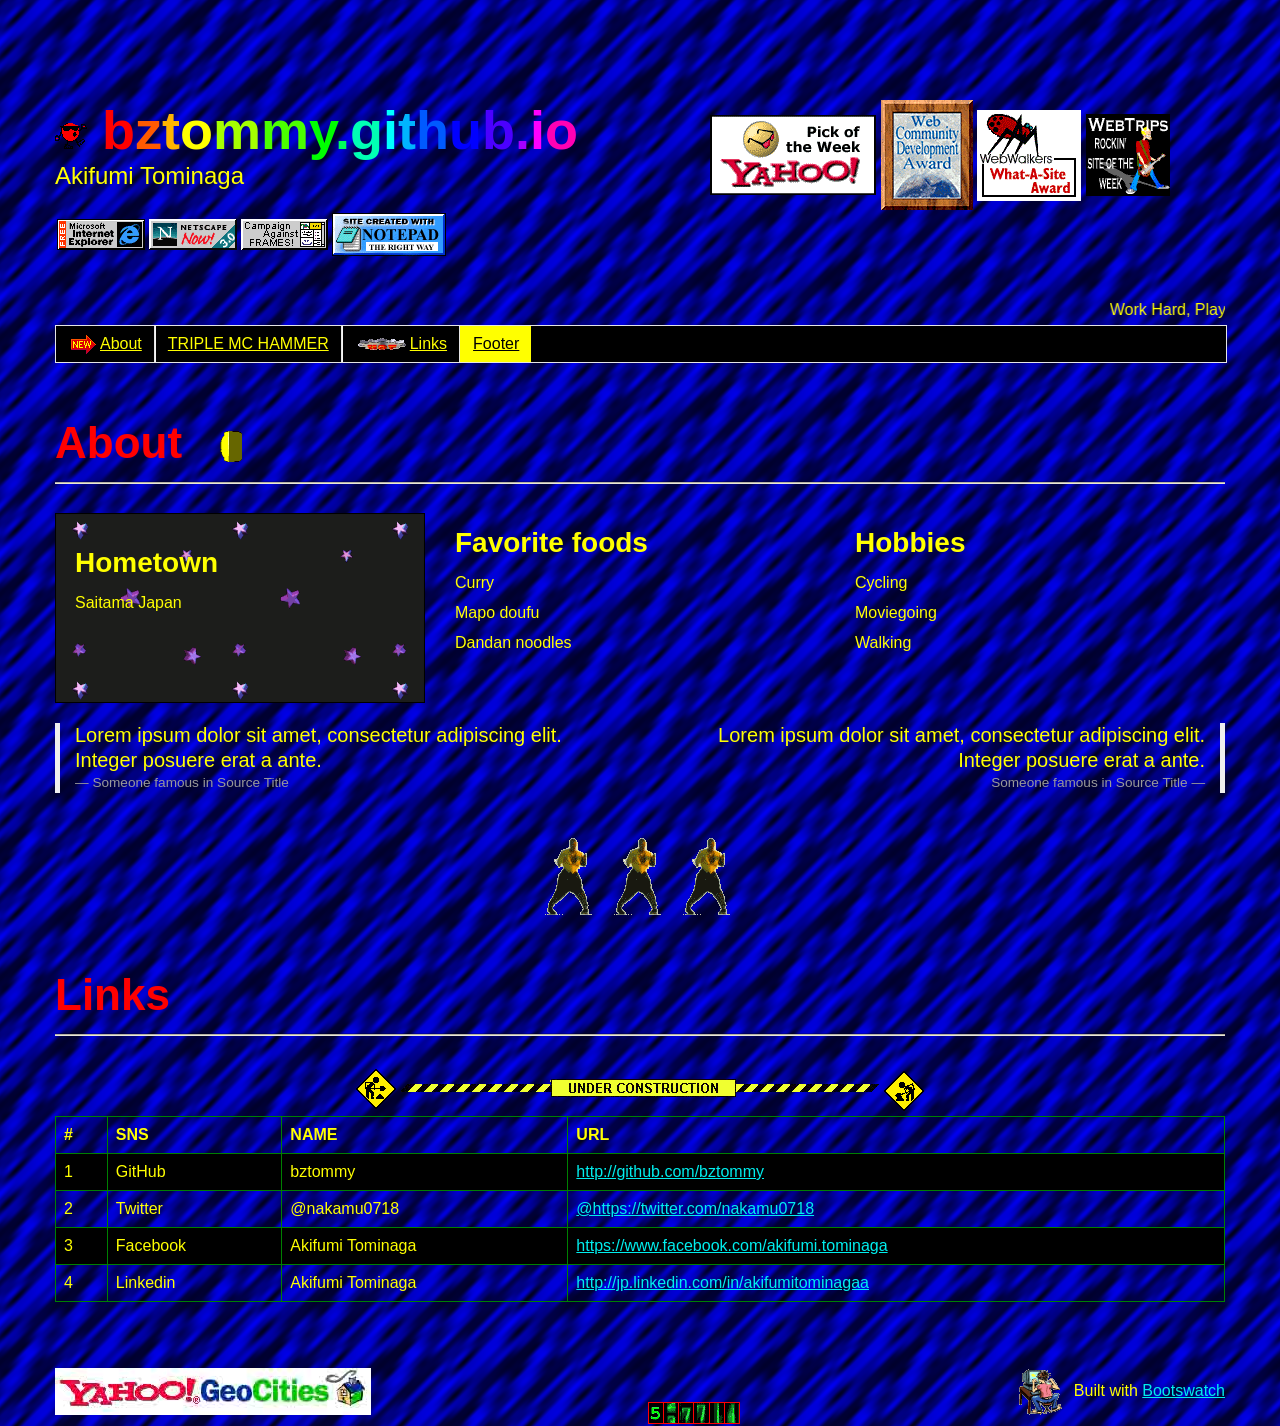
==== _achieve/index.html @ f51b1b05 "update new ver" ====
<!DOCTYPE html>
<html lang="en">
  <head>
    <meta charset="utf-8">
    <title>bztommy.github.io</title>
    <meta name="viewport" content="width=device-width, initial-scale=1.0">
    <meta name="description" content="A timeless theme for Twitter Bootstrap.">
    <meta name="author" content="Divshot, Inc.">

    <!--[if lt IE 9]>
      <script src="http://html5shim.googlecode.com/svn/trunk/html5.js"></script>
    <![endif]-->

    <link href="swatch/bootstrap.min.css" rel="stylesheet">
    <link href="bootstrap/docs/assets/css/bootstrap-responsive.css" rel="stylesheet">
    <link href="bootstrap/docs/assets/js/google-code-prettify/prettify.css" rel="stylesheet">
    <link href="test/bootswatch.css" rel="stylesheet">

    <script type="text/javascript">

      var _gaq = _gaq || [];
      _gaq.push(['_setAccount', 'UA-30884255-3']);
      _gaq.push(['_trackPageview']);

      (function() {
        var ga = document.createElement('script'); ga.type = 'text/javascript'; ga.async = true;
        ga.src = ('https:' == document.location.protocol ? 'https://ssl' : 'http://www') + '.google-analytics.com/ga.js';
        var s = document.getElementsByTagName('script')[0]; s.parentNode.insertBefore(ga, s);
      })();

    </script>
  </head>

  <body id="top" class="preview" data-spy="scroll" data-target=".subnav" data-offset="80">

  <!-- Navbar
  ================================================== -->

    <div class="container">

<!-- Masthead
================================================== -->
<header class="jumbotron subhead" id="overview">
  <div class="row">
    <div class="span6">
      <h1><img src="img/test/7upspot.gif">&nbsp;<FONT COLOR="#FF0000">b</FONT><FONT COLOR="#FF5A00">z</FONT><FONT COLOR="#FFB400">t</FONT><FONT COLOR="#FFff00">o</FONT><FONT COLOR="#A5ff00">m</FONT><FONT COLOR="#4Bff00">m</FONT><FONT COLOR="#00ff00">y</FONT><blink><FONT COLOR="#00ff5A">.</FONT><FONT COLOR="#00ffB4">g</FONT><FONT COLOR="#00ffff">i</FONT><FONT COLOR="#00B4ff">t</FONT><FONT COLOR="#005Aff">h</FONT><FONT COLOR="#0000ff">u</FONT><FONT COLOR="#4B00ff">b</FONT><FONT COLOR="#A500ff">.</FONT><FONT COLOR="#FF00ff">i</FONT><FONT COLOR="#FF00B4">o</FONT></blink></h1>
      <p class="lead">Akifumi Tominaga</p>
      <table cellpadding="2" cellspacing="2">
        <tr>
          <td>
            <img src="img/test/ie_logo.gif">
          </td>
          <td>
            <img src="img/test/ns_logo.gif">
          </td>
          <td>
            <img src="img/test/noframes.gif">
          </td>
          <td>
            <img src="img/test/notepad.gif">
          </td>
        </tr>
      </table>
    </div>
    <div class="span6">
      <center>
        <img src="img/test/yahooweek.gif">
        <img src="img/test/community.gif">
        <img src="img/test/wabwalk.gif">
        <img src="img/test/webtrips.gif">
      </center>
    </div>
  </div>
  <marquee>Work Hard, Play SUPER Hard. Create history with the best company!</marquee>
  <div class="subnav">
    <ul class="nav nav-pills">
      <li><a href="#about"><img class="pull-left" style="margin-top: -3px" src="img/test/new.gif">About</a></li>
      <li><a href="#triplemchammer">TRIPLE MC HAMMER</a></li>
      <li><a href="#links"><img class="pull-left" style="margin-top: -5px" src="img/test/hot.gif">Links</a></li>
      <li><a href="#footer">Footer</a></li>
    </ul>
  </div>
</header>

<!-- About
================================================== -->
<section id="about" style="padding-top: 0">
  <div class="page-header">
    <h1>About <img src="img/test/new2.gif"></h1>
  </div>

  <!-- Headings & Paragraph Copy -->
  <div class="row">

    <div class="span4">
      <div class="well">
        <h3>Hometown</h3>
        <p>Saitama Japan</p>
        <br><br><br>
      </div>
    </div>

    <div class="span4">
      <h3>Favorite foods</h3>
      <p>Curry</p>
      <p>Mapo doufu</p>
      <p>Dandan noodles</p>
    </div>

    <div class="span4">
      <h3>Hobbies</h3>
      <p>Cycling</p>
      <p>Moviegoing</p>
      <p>Walking</p>
    </div>
  </div>

    <div class="row">
      <div class="span6">
        <blockquote>
          <p>Lorem ipsum dolor sit amet, consectetur adipiscing elit. Integer posuere erat a ante.</p>
          <small>Someone famous in <cite title="Source Title">Source Title</cite></small>
        </blockquote>
      </div>
      <div class="span6">
        <blockquote class="pull-right">
          <p>Lorem ipsum dolor sit amet, consectetur adipiscing elit. Integer posuere erat a ante.</p>
          <small>Someone famous in <cite title="Source Title">Source Title</cite></small>
        </blockquote>
      </div>
    </div>

</section>

<br>
<center id="triplemchammer">
  <!-- TRIPLE MC HAMMER -->
    <img src="img/test/mchammer.gif">&nbsp;&nbsp;
    <img src="img/test/mchammer.gif">&nbsp;&nbsp;
    <img src="img/test/mchammer.gif">
</center>

<!-- Tables
================================================== -->
<section id="links" style="padding-top: 0">
  <div class="page-header">
    <h1>Links</h1>
  </div>

  <center><img src="img/test/construction.gif"></center>

  <table class="table table-bordered table-striped table-hover">
    <thead>
      <tr>
        <th>#</th>
        <th>SNS</th>
        <th>NAME</th>
        <th>URL</th>
      </tr>
    </thead>
    <tbody>
      <tr>
        <td>1</td>
        <td>GitHub</td>
        <td>bztommy</td>
        <td><a href="http://github.com/bztommy">http://github.com/bztommy</a></td>
      </tr>
      <tr>
        <td>2</td>
        <td>Twitter</td>
        <td>@nakamu0718</td>
        <td><a href="https://twitter.com/nakamu0718">@https://twitter.com/nakamu0718</a></td>
      </tr>
      <tr>
        <td>3</td>
        <td>Facebook</td>
        <td>Akifumi Tominaga</td>
        <td><a href="https://www.facebook.com/akifumi.tominaga">https://www.facebook.com/akifumi.tominaga</a></td>
      </tr>
      <tr>
        <td>4</td>
        <td>Linkedin</td>
        <td>Akifumi Tominaga</td>
        <td><a href="http://jp.linkedin.com/in/akifumitominaga">http://jp.linkedin.com/in/akifumitominagaa</a></td>
      </tr>
    </tbody>
  </table>
</section>

<br><br><br>

    <!-- Footer
      ================================================== -->
      <footer class="footer" id="footer">
        <p class="pull-left" style="margin-top: -14px"><img src="img/test/geocities.jpg"></p>
        <p class="pull-right" style="margin-top: -14px"><img src="img/test/hacker.gif">&nbsp; Built with <a href="http://bootswatch.com">Bootswatch</a></p>
      </footer>
 <center><img src="img/test/counter2.gif"></center>
    </div><!-- /container -->

    <!-- Le javascript
    ================================================== -->
    <!-- Placed at the end of the document so the pages load faster -->
    <script src="bootstrap/docs/assets/js/jquery.js"></script>
    <script src="bootstrap/docs/assets/js/google-code-prettify/prettify.js"></script>
    <script src="bootstrap/docs/assets/js/bootstrap-transition.js"></script>
    <script src="bootstrap/docs/assets/js/bootstrap-alert.js"></script>
    <script src="bootstrap/docs/assets/js/bootstrap-modal.js"></script>
    <script src="bootstrap/docs/assets/js/bootstrap-dropdown.js"></script>
    <script src="bootstrap/docs/assets/js/bootstrap-scrollspy.js"></script>
    <script src="bootstrap/docs/assets/js/bootstrap-tab.js"></script>
    <script src="bootstrap/docs/assets/js/bootstrap-tooltip.js"></script>
    <script src="bootstrap/docs/assets/js/bootstrap-popover.js"></script>
    <script src="bootstrap/docs/assets/js/bootstrap-button.js"></script>
    <script src="bootstrap/docs/assets/js/bootstrap-collapse.js"></script>
    <script src="bootstrap/docs/assets/js/bootstrap-carousel.js"></script>
    <script src="bootstrap/docs/assets/js/bootstrap-typeahead.js"></script>
    <script src="bootstrap/docs/assets/js/bootstrap-affix.js"></script>
    <script src="bootswatch.js"></script>

  </body>
</html>
---- _achieve/bootstrap/docs/assets/js/google-code-prettify/prettify.css ----
.com { color: #93a1a1; }
.lit { color: #195f91; }
.pun, .opn, .clo { color: #93a1a1; }
.fun { color: #dc322f; }
.str, .atv { color: #D14; }
.kwd, .prettyprint .tag { color: #1e347b; }
.typ, .atn, .dec, .var { color: teal; }
.pln { color: #48484c; }

.prettyprint {
  padding: 8px;
  background-color: #f7f7f9;
  border: 1px solid #e1e1e8;
}
.prettyprint.linenums {
  -webkit-box-shadow: inset 40px 0 0 #fbfbfc, inset 41px 0 0 #ececf0;
     -moz-box-shadow: inset 40px 0 0 #fbfbfc, inset 41px 0 0 #ececf0;
          box-shadow: inset 40px 0 0 #fbfbfc, inset 41px 0 0 #ececf0;
}

/* Specify class=linenums on a pre to get line numbering */
ol.linenums {
  margin: 0 0 0 33px; /* IE indents via margin-left */
}
ol.linenums li {
  padding-left: 12px;
  color: #bebec5;
  line-height: 20px;
  text-shadow: 0 1px 0 #fff;
}
---- _achieve/test/bootswatch.css ----
section {
	margin-top: 60px;
	padding-top: 100px;
}

/* index */

.tooltip-inner {
	max-width: 500px;
}

.hero-unit h1,
.hero-unit p {
	margin-bottom: 15px;
}

#footer {
	margin-bottom: 20px;
}

#footer .links a {
	margin-right: 10px;
}

@media (max-width: 767px) {

	section {
		padding-top: 20px;
	}
}

@media (min-width: 768px) and (max-width: 979px) {

	section {
		padding-top: 20px;
	}
}

/* preview */

.subhead {
	padding-bottom: 0;
	margin-bottom: 9px;
}

.subhead h1 {
	font-size: 54px;
}

.subhead > div:first-child {
	min-height: 200px;
}

@media (min-width: 980px) {

	.preview {
		padding-top: 100px;
	}
}

/* subnav */
 
.subnav {
	margin-bottom: 60px;
	width: 100%;
	height: 36px;
	background-color: black; /* Old browsers */
	color: white;
	border: 1px solid #e5e5e5;
}
 
.subnav .nav {
	margin-bottom: 0;
}
 
.subnav .nav > li > a {
	margin: 0;
	padding-top:    11px;
	padding-bottom: 11px;
	border-left: 1px solid #f5f5f5;
	border-right: 1px solid #e5e5e5;
	-webkit-border-radius: 0;
	-moz-border-radius: 0;
	border-radius: 0;
	color: yellow;
}
 
.subnav .nav > li.active > a,
.subnav .nav > li > a:hover {
	padding-left: 13px;
	background: yellow;
	color: black;
	border-right-color: #ddd;
	border-left: 0;
}
 
.subnav .nav > .active > a .caret,
.subnav .nav > .active > a:hover .caret {
	border-top-color: #777;
}
 
.subnav .nav > li:first-child > a,
.subnav .nav > li:first-child > a:hover {
	border-left: 0;
	padding-left: 12px;
	-webkit-border-radius: 4px 0 0 4px;
	-moz-border-radius: 4px 0 0 4px;
	border-radius: 4px 0 0 4px;
}
 
.subnav .nav > li:last-child > a {
	border-right: 0;
}
 
.subnav .dropdown-menu {
	-webkit-border-radius: 0 0 4px 4px;
	-moz-border-radius: 0 0 4px 4px;
	border-radius: 0 0 4px 4px;
}
 
@media (max-width: 767px) {
 
	.subnav {
		position: static;
		top: auto;
		z-index: auto;
		width: auto;
		height: auto;
		background: #fff; /* whole background property since we use a background-image for gradient */
		-webkit-box-shadow: none;
		-moz-box-shadow: none;
		box-shadow: none;
	}
 
	.subnav .nav > li {
		float: none;
	}
 
	.subnav .nav > li > a {
		border: 0;
	}
 
	.subnav .nav > li + li > a {
		border-top: 1px solid #e5e5e5;
	}
 
	.subnav .nav > li:first-child > a,
	.subnav .nav > li:first-child > a:hover {
		-webkit-border-radius: 4px 4px 0 0;
		-moz-border-radius: 4px 4px 0 0;
		border-radius: 4px 4px 0 0;
	}
}
 
@media (min-width: 980px) {
  
	.subnav-fixed {
		position: fixed;
		top: 40px;
		left: 0;
		right: 0;
		z-index: 1020; /* 10 less than .navbar-fixed to prevent any overlap */
		border-color: #d5d5d5;
		border-width: 0 0 1px; /* drop the border on the fixed edges */
		-webkit-border-radius: 0;
		-moz-border-radius: 0;
		border-radius: 0;
		-webkit-box-shadow: inset 0 1px 0 #fff, 0 1px 5px rgba(0,0,0,.1);
		-moz-box-shadow: inset 0 1px 0 #fff, 0 1px 5px rgba(0,0,0,.1);
		box-shadow: inset 0 1px 0 #fff, 0 1px 5px rgba(0,0,0,.1);
		filter: progid:DXImageTransform.Microsoft.gradient(enabled=false); /* IE6-9 */
	}
  
	.subnav-fixed .nav {
		width: 938px;
		margin: 0 auto;
		padding: 0 1px;
	}
  
	.subnav .nav > li:first-child > a,
	.subnav .nav > li:first-child > a:hover {
		-webkit-border-radius: 0;
		-moz-border-radius: 0;
		border-radius: 0;
	}
}
 
@media (min-width: 1210px) {
 
	.subnav-fixed .nav {
		width: 1168px; /* 2px less to account for left/right borders being removed when in fixed mode */
	}
}
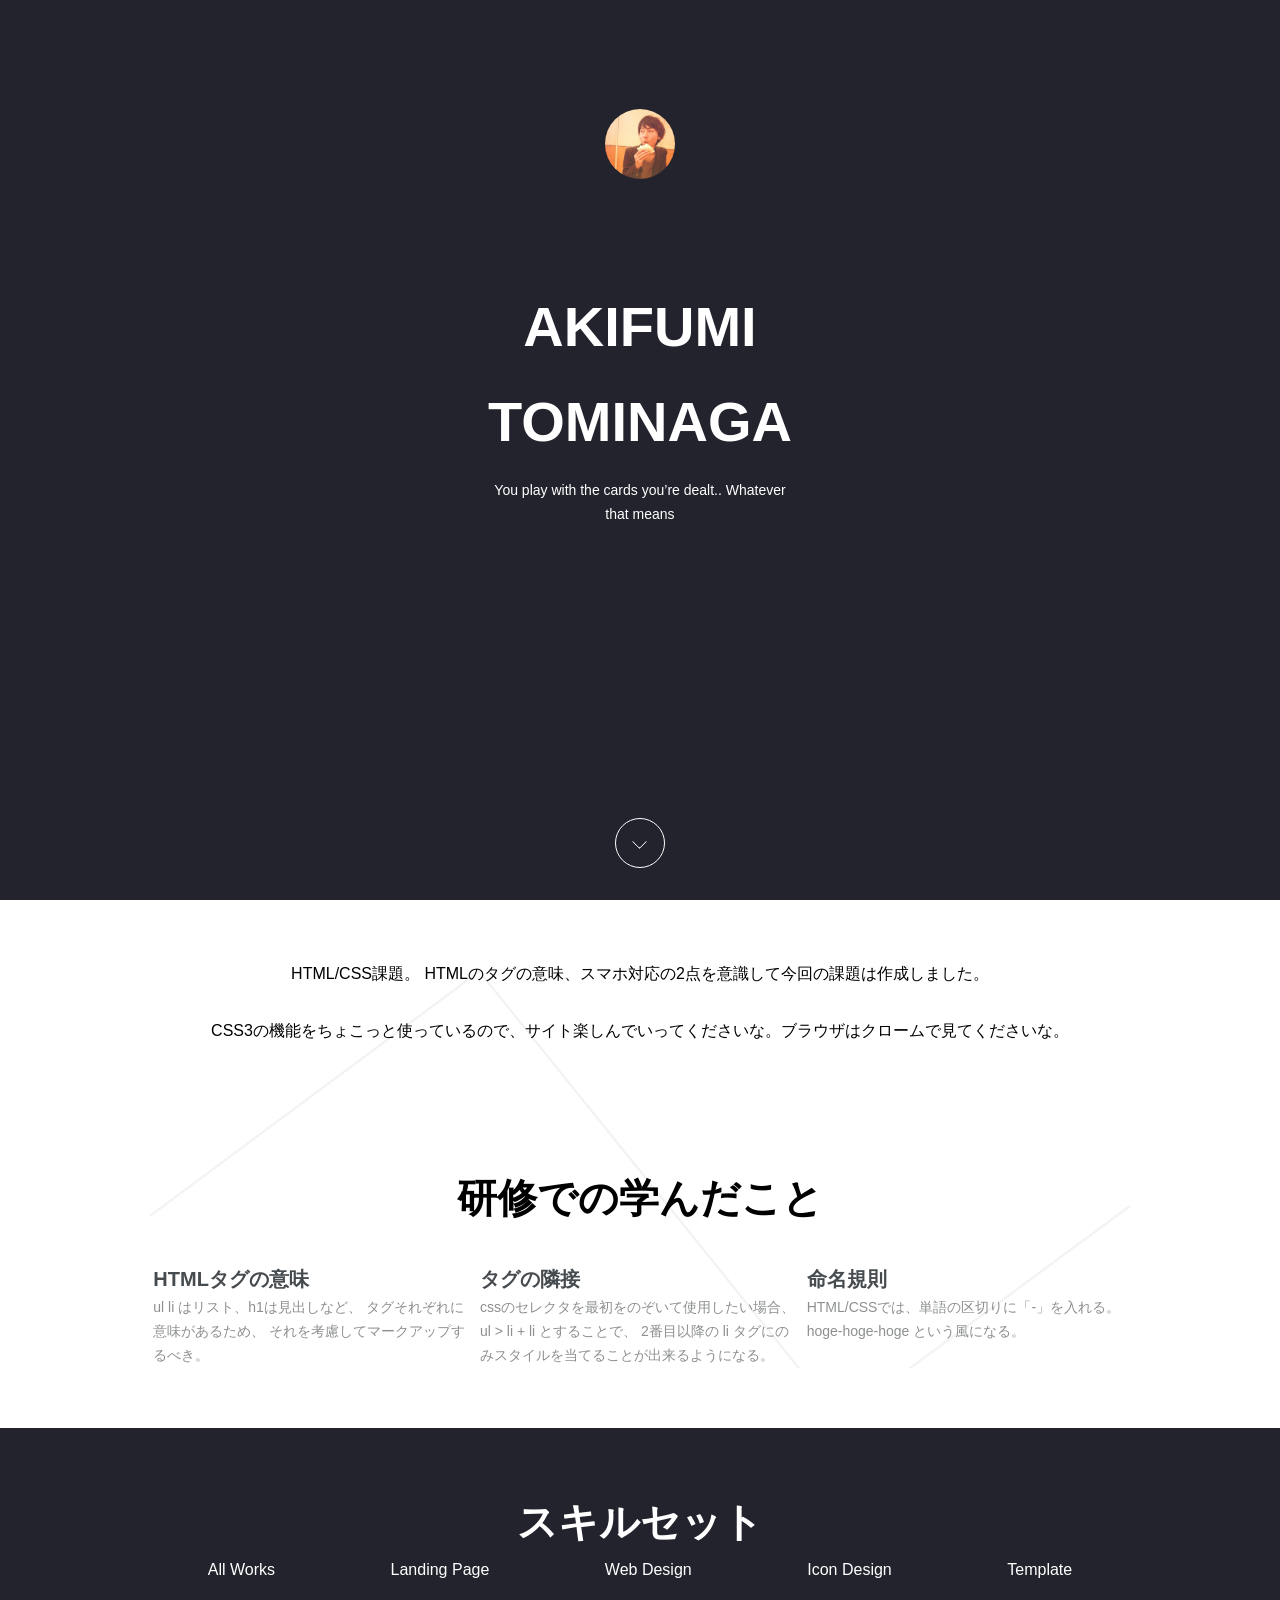
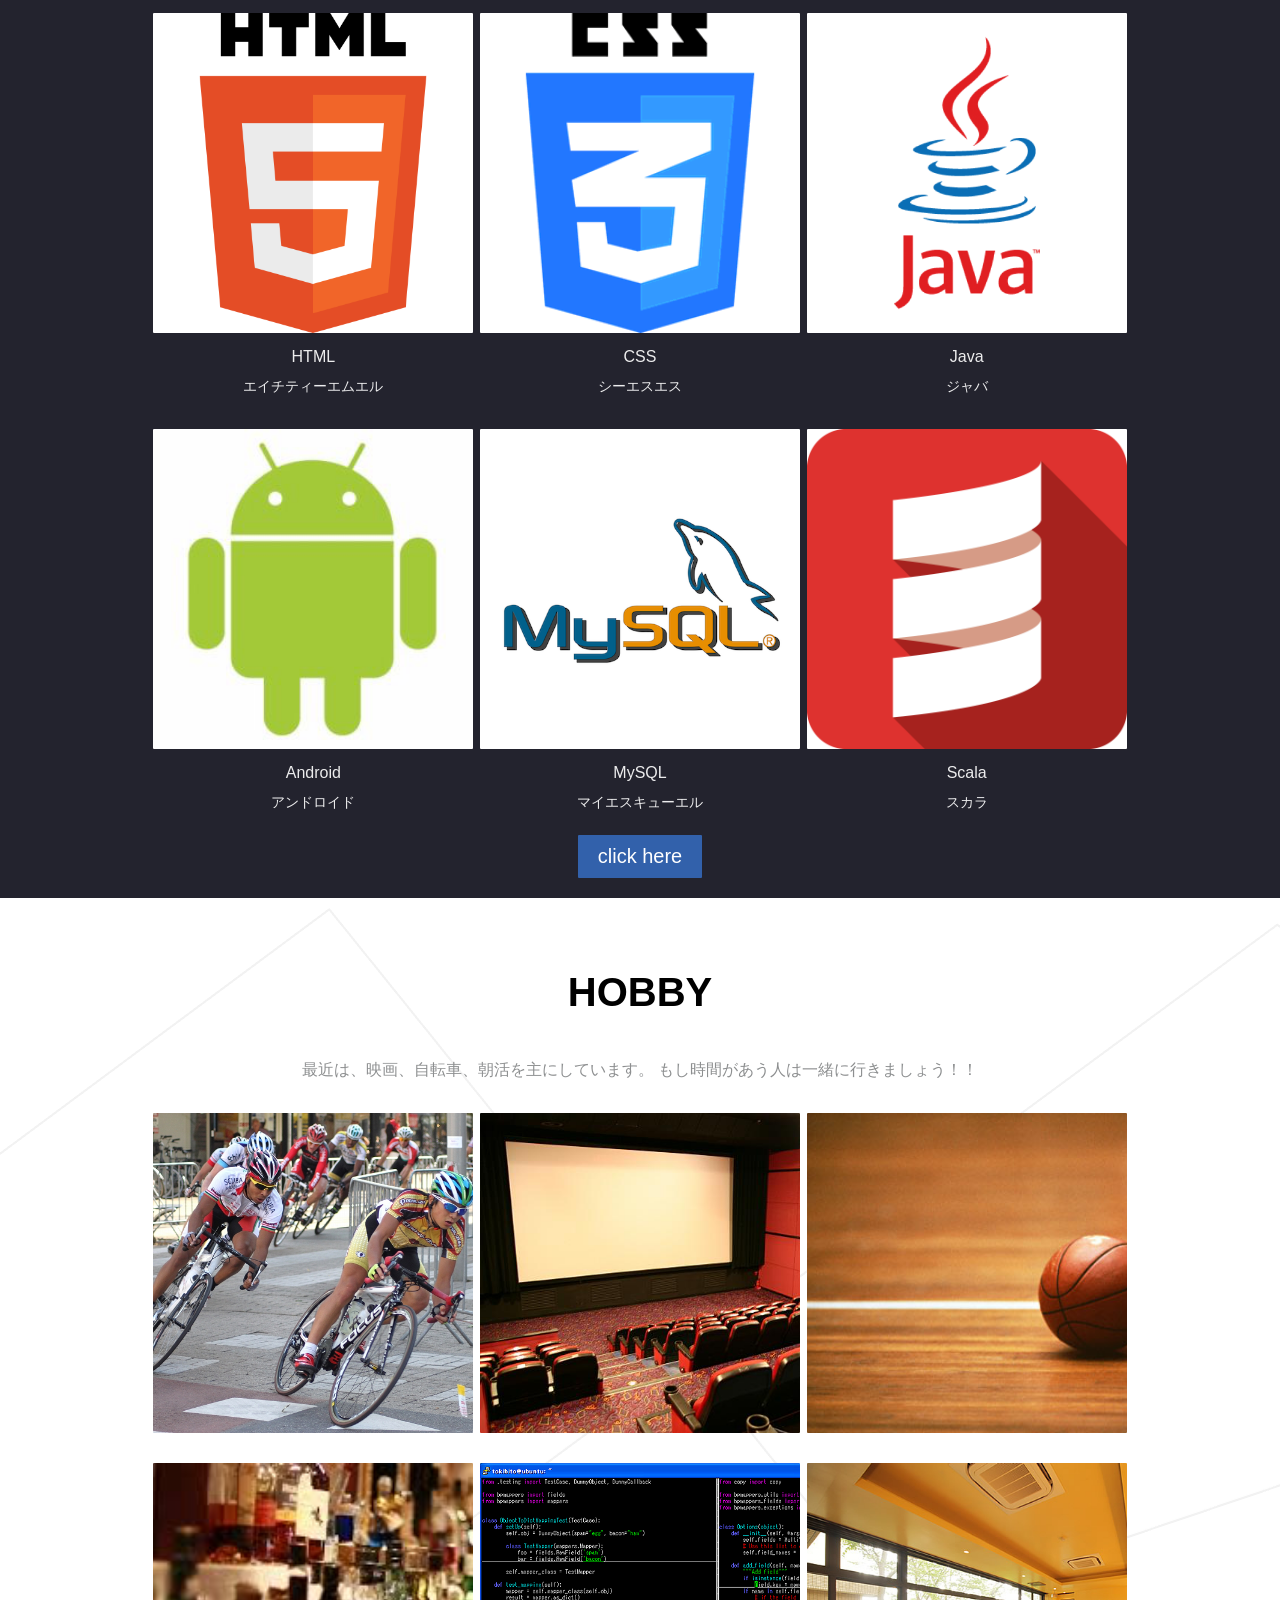
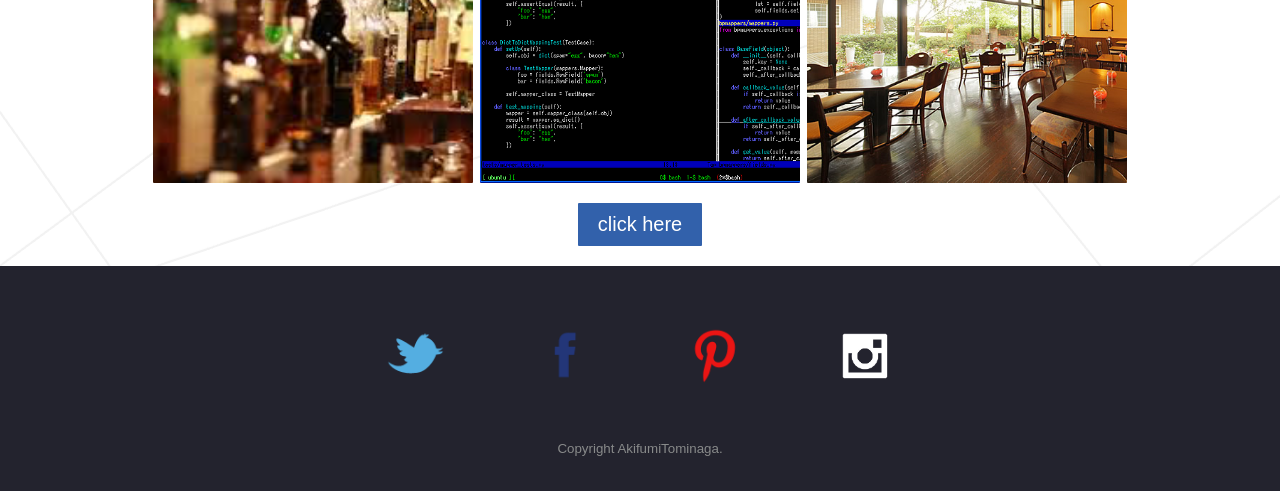
==== commit 94954b2d: "redo change of my company training" ====
--- a/_achieve/index.html
+++ b/_achieve/index.html
@@ -1,222 +1,243 @@
-<!DOCTYPE html>
-<html lang="en">
+<!doctype html>
+<html lang="ja">
   <head>
-    <meta charset="utf-8">
-    <title>bztommy.github.io</title>
-    <meta name="viewport" content="width=device-width, initial-scale=1.0">
-    <meta name="description" content="A timeless theme for Twitter Bootstrap.">
-    <meta name="author" content="Divshot, Inc.">
+    <meta charset="UTF-8"/>
+    <title>Akifumi Tominaga page</title>
+    <link href="./css/reset.css" rel="stylesheet"/>
+    <link href="./css/common.css" rel="stylesheet"/>
+    <link href="./css/pg-about.css" rel="stylesheet"/>
+    <meta name="viewport" content="width=device-width,initial-scale=1.0,minimum-scale=1.0,maximum-scale=1.0,user-scalable=no">
+    <script src="https://ajax.googleapis.com/ajax/libs/jquery/1.9.1/jquery.min.js"></script>
+    <script type="text/javascript" src="./js/main.js"></script>
+  </head>
+  <body>
+    <header class="sg-bg-dark">
+      <nav id="sg-sp-menu-wrap">
+        <div id="sg-sp-menu-button">
+          <div class="sg-sp-menu-icon"></div>
+        </div>
+        <ul>
+          <li><a href="#about-learn">研修で学んだこと</a></li>
+          <li><a href="#about-skill">スキルセット</a></li>
+          <li><a href="#about-hobby">趣味</a></li>
+        </ul>
+      </nav>
+      <nav class="sg-menu-wrap">
+        <ul class="sg-flex sg-container">
+          <li><a href="#">
+              <div class="sg-about-menu-icon">
+                <img class="sg-about-menu-icon-img" alt="AKIFUMI TOMINAGA" src="./img/pg-about-icon.png"/>
+              </div>
+          </a></li>
+          <li><a href="#about-learn">研修で学んだこと</a></li>
+          <li><a href="#about-skill">スキルセット</a></li>
+          <li><a href="#about-hobby">趣味</a></li>
+        </ul>
+      </nav>
+    </header>
+    <main>
+      <article class="pg-about">
+        <div class="pg-about-firstview-icon-box">
+          <h1 class="pg-about-firstview-icon m-auto">
+            <img class="pg-about-firstview-icon-img"alt="AKIFUMI TOMINAGA" src="./img/pg-about-icon.png"/>
+          </h1>
+          <h2 class="pg-about-firstview-title ta-center m-auto">AKIFUMI TOMINAGA</h2>
+          <p class="pg-about-firstview-text ta-center m-auto">
+            You play with the cards you’re dealt.. Whatever that means
+          </p>
+          <div class="sg-jump-circle" id="content">
+            <div class="sg-circle-small m-auto">
+              <div class="sg-down-arrow">
+                <span><a href="#content"></a></span>
+              </div>
+            </div>
+          </div>
+        </div>        
+        <div class="sg-container sg-bg-tile">
+          <p class="pg-about-greet-text">
+            HTML/CSS課題。
+            HTMLのタグの意味、スマホ対応の2点を意識して今回の課題は作成しました。
+          </p>
+          <p class="pg-about-greet-text">
+            CSS3の機能をちょこっと使っているので、サイト楽しんでいってくださいな。ブラウザはクロームで見てくださいな。
+          </p>
 
-    <!--[if lt IE 9]>
-      <script src="http://html5shim.googlecode.com/svn/trunk/html5.js"></script>
-    <![endif]-->
+          <section class="pg-about-learn pg-section" id="about-learn">
+            <h3 class="pg-about-title">研修での学んだこと</h3>
+            <ul class="sg-flex sg-three-column">
+              <li>
+                <h4 class="pg-about-learn-title">
+                  HTMLタグの意味
+                </h4>
+                <p class="pg-about-learn-text">
+                  ul li はリスト、h1は見出しなど、
+                  タグそれぞれに意味があるため、
+                  それを考慮してマークアップするべき。
+                </p>
+              </li>
+              <li class="pg-about-learn-content">
+                <h4 class="pg-about-learn-title">
+                  タグの隣接
+                </h4>
+                <p class="pg-about-learn-text">
+                  cssのセレクタを最初をのぞいて使用したい場合、
+                  ul > li + li とすることで、
+                  2番目以降の li タグにのみスタイルを当てることが出来るようになる。
+                </p>
+              </li>
+              <li class="pg-about-learn-content">
+                <h4 class="pg-about-learn-title">
+                  命名規則
+                </h4>
+                <p class="pg-about-learn-text">
+                  HTML/CSSでは、単語の区切りに「-」を入れる。
+                  hoge-hoge-hoge という風になる。
+                </p>
+              </li>
+            </ul>
+          </section>
+        </div>
 
-    <link href="swatch/bootstrap.min.css" rel="stylesheet">
-    <link href="bootstrap/docs/assets/css/bootstrap-responsive.css" rel="stylesheet">
-    <link href="bootstrap/docs/assets/js/google-code-prettify/prettify.css" rel="stylesheet">
-    <link href="test/bootswatch.css" rel="stylesheet">
+        <section class="pg-about-skill pg-section c-white sg-bg-dark" id="about-skill">
+          <div class="sg-container">
+            <h3 class="pg-about-title c-white">スキルセット</h3>
+            <ul class="sg-flex pg-about-skill-menu">
+              <li>All Works</li>
+              <li>Landing Page</li>
+              <li>Web Design</li>
+              <li>Icon Design</li>
+              <li>Template</li>
+            </ul>
+            <ul class="sg-flex sg-three-column">
+              <li>
+                <div class="sg-three-column-img">
+                  <img alt="HTML" src="./img/pg-about-skill-img1.png"/>
+                </div>
+                <h4 class="sg-three-column-title">
+                  HTML
+                </h4>
+                <p class="sg-three-column-category">
+                  エイチティーエムエル
+                </p>
+              </li>
+              <li>
+                <div class="sg-three-column-img">
+                  <img alt="CSS" src="./img/pg-about-skill-img2.png"/>
+                </div>
+                <h4 class="sg-three-column-title">
+                  CSS
+                </h4>
+                <p class="sg-three-column-category">
+                  シーエスエス
+                </p>
+              </li>
+              <li>
+                <div class="sg-three-column-img">
+                  <img alt="Java" src="./img/pg-about-skill-img3.png"/>
+                </div>
+                <h4 class="sg-three-column-title">
+                  Java
+                </h4>
+                <p class="sg-three-column-category">
+                  ジャバ
+                </p>
+              </li>
+              <li>
+                <div class="sg-three-column-img">
+                  <img alt="Android" src="./img/pg-about-skill-img4.png"/>
+                </div>
+                <h4 class="sg-three-column-title">
+                  Android
+                </h4>
+                <p class="sg-three-column-category">
+                  アンドロイド
+                </p>
+              </li>
+              <li>
+                <div class="sg-three-column-img">
+                  <img alt="MySQL" src="./img/pg-about-skill-img5.png"/>
+                </div>
+                <h4 class="sg-three-column-title">
+                  MySQL
+                </h4>
+                <p class="sg-three-column-category">
+                  マイエスキューエル
+                </p>
+              </li>
+              <li>
+                <div class="sg-three-column-img">
+                  <img alt="Scala" src="./img/pg-about-skill-img6.png"/>
+                </div>
+                <h4 class="sg-three-column-title">
+                  Scala
+                </h4>
+                <p class="sg-three-column-category">
+                  スカラ
+                </p>
+              </li>
+            </ul>
+            <button class="sg-btn">click here</button>
+          </div>
+        </section>
 
-    <script type="text/javascript">
-
-      var _gaq = _gaq || [];
-      _gaq.push(['_setAccount', 'UA-30884255-3']);
-      _gaq.push(['_trackPageview']);
-
-      (function() {
-        var ga = document.createElement('script'); ga.type = 'text/javascript'; ga.async = true;
-        ga.src = ('https:' == document.location.protocol ? 'https://ssl' : 'http://www') + '.google-analytics.com/ga.js';
-        var s = document.getElementsByTagName('script')[0]; s.parentNode.insertBefore(ga, s);
-      })();
-
-    </script>
-  </head>
-
-  <body id="top" class="preview" data-spy="scroll" data-target=".subnav" data-offset="80">
-
-  <!-- Navbar
-  ================================================== -->
-
-    <div class="container">
-
-<!-- Masthead
-================================================== -->
-<header class="jumbotron subhead" id="overview">
-  <div class="row">
-    <div class="span6">
-      <h1><img src="img/test/7upspot.gif">&nbsp;<FONT COLOR="#FF0000">b</FONT><FONT COLOR="#FF5A00">z</FONT><FONT COLOR="#FFB400">t</FONT><FONT COLOR="#FFff00">o</FONT><FONT COLOR="#A5ff00">m</FONT><FONT COLOR="#4Bff00">m</FONT><FONT COLOR="#00ff00">y</FONT><blink><FONT COLOR="#00ff5A">.</FONT><FONT COLOR="#00ffB4">g</FONT><FONT COLOR="#00ffff">i</FONT><FONT COLOR="#00B4ff">t</FONT><FONT COLOR="#005Aff">h</FONT><FONT COLOR="#0000ff">u</FONT><FONT COLOR="#4B00ff">b</FONT><FONT COLOR="#A500ff">.</FONT><FONT COLOR="#FF00ff">i</FONT><FONT COLOR="#FF00B4">o</FONT></blink></h1>
-      <p class="lead">Akifumi Tominaga</p>
-      <table cellpadding="2" cellspacing="2">
-        <tr>
-          <td>
-            <img src="img/test/ie_logo.gif">
-          </td>
-          <td>
-            <img src="img/test/ns_logo.gif">
-          </td>
-          <td>
-            <img src="img/test/noframes.gif">
-          </td>
-          <td>
-            <img src="img/test/notepad.gif">
-          </td>
-        </tr>
-      </table>
-    </div>
-    <div class="span6">
-      <center>
-        <img src="img/test/yahooweek.gif">
-        <img src="img/test/community.gif">
-        <img src="img/test/wabwalk.gif">
-        <img src="img/test/webtrips.gif">
-      </center>
-    </div>
-  </div>
-  <marquee>Work Hard, Play SUPER Hard. Create history with the best company!</marquee>
-  <div class="subnav">
-    <ul class="nav nav-pills">
-      <li><a href="#about"><img class="pull-left" style="margin-top: -3px" src="img/test/new.gif">About</a></li>
-      <li><a href="#triplemchammer">TRIPLE MC HAMMER</a></li>
-      <li><a href="#links"><img class="pull-left" style="margin-top: -5px" src="img/test/hot.gif">Links</a></li>
-      <li><a href="#footer">Footer</a></li>
-    </ul>
-  </div>
-</header>
-
-<!-- About
-================================================== -->
-<section id="about" style="padding-top: 0">
-  <div class="page-header">
-    <h1>About <img src="img/test/new2.gif"></h1>
-  </div>
-
-  <!-- Headings & Paragraph Copy -->
-  <div class="row">
-
-    <div class="span4">
-      <div class="well">
-        <h3>Hometown</h3>
-        <p>Saitama Japan</p>
-        <br><br><br>
+        <section class="pg-about-hobby sg-bg-tile" id="about-hobby">
+          <div class="sg-container">
+            <h3 class="pg-about-title">HOBBY</h3>
+            <p class="pg-about-text">
+              最近は、映画、自転車、朝活を主にしています。
+              もし時間があう人は一緒に行きましょう！！
+            </p>
+            <ul class="sg-three-column sg-flex">
+              <li class="sg-three-column-img" >
+                <img alt="bike" src="./img/pg-about-hobby-img1.png"/>
+              </li>
+              <li class="sg-three-column-img">
+                <img  alt="movie" src="./img/pg-about-hobby-img2.png"/>
+              </li>
+              <li class="sg-three-column-img">
+                <img alt="basketball" src="./img/pg-about-hobby-img3.png"/>
+              </li>
+              <li class="sg-three-column-img">
+                <img alt="drink" src="./img/pg-about-hobby-img4.png"/>
+              </li>
+              <li class="sg-three-column-img">
+                <img alt="programing" src="./img/pg-about-hobby-img5.png"/>
+              </li>
+              <li class="sg-three-column-img">
+                <img alt="Furo" src="./img/pg-about-hobby-img6.png"/>
+              </li>
+            </ul>
+            <button class="sg-btn">click here</button>
+          </div>
+        </section>
+      </article>
+    </main>
+    <footer class="sg-bg-dark">
+      <ul class="sg-footer-sns-icon sg-flex">
+        <li>
+          <a href="https://www.facebook.com/akifumi.tominaga">
+            <img alt="Twitter" src="./img/sg-footer-twitter.png"/>
+          </a>
+        </li>
+        <li>
+          <a href="https://twitter.com/nakamu0718">
+            <img alt="facebook" src="./img/sg-footer-facebook.png"/>
+          </a>
+        </li>
+        <li>
+          <a href="https://jp.pinterest.com/tomi718/">
+            <img alt="pinterest" src="./img/sg-footer-pinterest.png"/>
+          </a>
+        </li>
+        <li>
+          <a href="https://instagram.com/nakamu187/">
+            <img alt="instagram" src="./img/sg-footer-instagram.png"/>
+          </a>
+        </li>
+      </ul>
+      <div class="sg-footer-copyright">
+        <small>Copyright AkifumiTominaga.</small>
       </div>
-    </div>
-
-    <div class="span4">
-      <h3>Favorite foods</h3>
-      <p>Curry</p>
-      <p>Mapo doufu</p>
-      <p>Dandan noodles</p>
-    </div>
-
-    <div class="span4">
-      <h3>Hobbies</h3>
-      <p>Cycling</p>
-      <p>Moviegoing</p>
-      <p>Walking</p>
-    </div>
-  </div>
-
-    <div class="row">
-      <div class="span6">
-        <blockquote>
-          <p>Lorem ipsum dolor sit amet, consectetur adipiscing elit. Integer posuere erat a ante.</p>
-          <small>Someone famous in <cite title="Source Title">Source Title</cite></small>
-        </blockquote>
-      </div>
-      <div class="span6">
-        <blockquote class="pull-right">
-          <p>Lorem ipsum dolor sit amet, consectetur adipiscing elit. Integer posuere erat a ante.</p>
-          <small>Someone famous in <cite title="Source Title">Source Title</cite></small>
-        </blockquote>
-      </div>
-    </div>
-
-</section>
-
-<br>
-<center id="triplemchammer">
-  <!-- TRIPLE MC HAMMER -->
-    <img src="img/test/mchammer.gif">&nbsp;&nbsp;
-    <img src="img/test/mchammer.gif">&nbsp;&nbsp;
-    <img src="img/test/mchammer.gif">
-</center>
-
-<!-- Tables
-================================================== -->
-<section id="links" style="padding-top: 0">
-  <div class="page-header">
-    <h1>Links</h1>
-  </div>
-
-  <center><img src="img/test/construction.gif"></center>
-
-  <table class="table table-bordered table-striped table-hover">
-    <thead>
-      <tr>
-        <th>#</th>
-        <th>SNS</th>
-        <th>NAME</th>
-        <th>URL</th>
-      </tr>
-    </thead>
-    <tbody>
-      <tr>
-        <td>1</td>
-        <td>GitHub</td>
-        <td>bztommy</td>
-        <td><a href="http://github.com/bztommy">http://github.com/bztommy</a></td>
-      </tr>
-      <tr>
-        <td>2</td>
-        <td>Twitter</td>
-        <td>@nakamu0718</td>
-        <td><a href="https://twitter.com/nakamu0718">@https://twitter.com/nakamu0718</a></td>
-      </tr>
-      <tr>
-        <td>3</td>
-        <td>Facebook</td>
-        <td>Akifumi Tominaga</td>
-        <td><a href="https://www.facebook.com/akifumi.tominaga">https://www.facebook.com/akifumi.tominaga</a></td>
-      </tr>
-      <tr>
-        <td>4</td>
-        <td>Linkedin</td>
-        <td>Akifumi Tominaga</td>
-        <td><a href="http://jp.linkedin.com/in/akifumitominaga">http://jp.linkedin.com/in/akifumitominagaa</a></td>
-      </tr>
-    </tbody>
-  </table>
-</section>
-
-<br><br><br>
-
-    <!-- Footer
-      ================================================== -->
-      <footer class="footer" id="footer">
-        <p class="pull-left" style="margin-top: -14px"><img src="img/test/geocities.jpg"></p>
-        <p class="pull-right" style="margin-top: -14px"><img src="img/test/hacker.gif">&nbsp; Built with <a href="http://bootswatch.com">Bootswatch</a></p>
-      </footer>
- <center><img src="img/test/counter2.gif"></center>
-    </div><!-- /container -->
-
-    <!-- Le javascript
-    ================================================== -->
-    <!-- Placed at the end of the document so the pages load faster -->
-    <script src="bootstrap/docs/assets/js/jquery.js"></script>
-    <script src="bootstrap/docs/assets/js/google-code-prettify/prettify.js"></script>
-    <script src="bootstrap/docs/assets/js/bootstrap-transition.js"></script>
-    <script src="bootstrap/docs/assets/js/bootstrap-alert.js"></script>
-    <script src="bootstrap/docs/assets/js/bootstrap-modal.js"></script>
-    <script src="bootstrap/docs/assets/js/bootstrap-dropdown.js"></script>
-    <script src="bootstrap/docs/assets/js/bootstrap-scrollspy.js"></script>
-    <script src="bootstrap/docs/assets/js/bootstrap-tab.js"></script>
-    <script src="bootstrap/docs/assets/js/bootstrap-tooltip.js"></script>
-    <script src="bootstrap/docs/assets/js/bootstrap-popover.js"></script>
-    <script src="bootstrap/docs/assets/js/bootstrap-button.js"></script>
-    <script src="bootstrap/docs/assets/js/bootstrap-collapse.js"></script>
-    <script src="bootstrap/docs/assets/js/bootstrap-carousel.js"></script>
-    <script src="bootstrap/docs/assets/js/bootstrap-typeahead.js"></script>
-    <script src="bootstrap/docs/assets/js/bootstrap-affix.js"></script>
-    <script src="bootswatch.js"></script>
-
+    </footer>
   </body>
 </html>
--- a/_achieve/css/common.css
+++ b/_achieve/css/common.css
@@ -0,0 +1,513 @@
+@charset "utf-8";
+
+/* sg
+ * ================================================================================= */
+html, body {
+    width: 100%;
+    height: 100%;
+}
+
+*, *:after, *:before {
+	transition: transform 0.3s ease-out, text-shadow 0.3s ease-out, background-color 0.3s ease-out, opacity 0.3s ease-out, box-shadow 0.3s ease-out, color 0.3s ease-out, border 0.3s ease-out;
+	-moz-transition: -moz-transform 0.3s ease-out, text-shadow 0.3s ease-out, background-color 0.3s ease-out, opacity 0.3s ease-out, box-shadow 0.3s ease-out, color 0.3s ease-out, border 0.3s ease-out;
+	-ms-transition: -ms-transform 0.3s ease-out, text-shadow 0.3s ease-out, background-color 0.3s ease-out, opacity 0.3s ease-out, box-shadow 0.3s ease-out, color 0.3s ease-out, border 0.3s ease-out;
+    -webkit-text-size-adjust:100%;
+
+    -webkit-transition: 
+    	-webkit-transform 0.42s cubic-bezier(.15,.05,.3,.98),
+    	text-shadow 0.42s cubic-bezier(.37,.28,.54,.95),
+    	opacity 0.3s ease-out,
+    	box-shadow 0.46s cubic-bezier(.27,.35,.48,.99),
+    	color 0.42s cubic-bezier(.42,.17,.45,.98),
+    	background-color 0.42s cubic-bezier(.42,.17,.45,.98),
+    	border 0.3s ease-out;
+
+    -moz-transition: 
+    	-moz-transform 0.42s cubic-bezier(.15,.05,.3,.98),
+    	text-shadow 0.42s cubic-bezier(.37,.28,.54,.95),
+    	opacity 0.3s ease-out,
+    	box-shadow 0.46s cubic-bezier(.27,.35,.48,.99),
+    	color 0.42s cubic-bezier(.42,.17,.45,.98),
+    	background-color 0.42s cubic-bezier(.42,.17,.45,.98),
+    	border 0.3s ease-out;
+
+    -ms-transition: 
+    	-ms-transform 0.42s cubic-bezier(.15,.05,.3,.98),
+    	text-shadow 0.42s cubic-bezier(.37,.28,.54,.95),
+    	opacity 0.3s ease-out,
+    	box-shadow 0.46s cubic-bezier(.27,.35,.48,.99),
+    	color 0.42s cubic-bezier(.42,.17,.45,.98),
+    	background-color 0.42s cubic-bezier(.42,.17,.45,.98),
+    	border 0.3s ease-out;
+
+    -o-transition: 
+    	-o-transform 0.42s cubic-bezier(.15,.05,.3,.98),
+    	text-shadow 0.42s cubic-bezier(.37,.28,.54,.95),
+    	opacity 0.3s ease-out,
+    	box-shadow 0.46s cubic-bezier(.27,.35,.48,.99),
+    	color 0.42s cubic-bezier(.42,.17,.45,.98),
+    	background-color 0.42s cubic-bezier(.42,.17,.45,.98),
+    	border 0.3s ease-out;
+
+    transition: 
+    	transform 0.42s cubic-bezier(.15,.05,.3,.98),
+    	text-shadow 0.42s cubic-bezier(.37,.28,.54,.95),
+    	opacity 0.3s ease-out,
+    	box-shadow 0.46s cubic-bezier(.27,.35,.48,.99),
+    	color 0.42s cubic-bezier(.42,.17,.45,.98),
+    	background-color 0.42s cubic-bezier(.42,.17,.45,.98),
+    	border 0.3s ease-out;
+}
+
+header {
+    position: relative;
+    width: 100%;
+    height: 100%;
+    background-attachment:fixed;
+    Background-color: #23232e;
+}
+
+.sg-container {
+    max-width: 980px;
+    margin: 0 auto;
+}
+
+.ta-center {
+    text-align: center;
+}
+
+.m-auto {
+    margin: auto;
+}
+
+.sg-circle-small {
+    width: 50px;
+    height: 50px;
+    background-color: transparent;
+    border: 1px solid #fff;
+    -webkit-border-radius: 25px;
+    -moz-border-radius: 25px;
+    border-radius: 25px;
+}
+
+.sg-down-arrow > span{
+    margin: 0 0 1px 0;
+}
+.sg-down-arrow > span > a{
+    display:block;
+    position: relative;
+    padding: 15px;
+    color: #fff;
+    text-decoration:none;
+}
+
+.sg-down-arrow > span > a::after{
+    content: "";
+    position: absolute;
+    top: 17px;
+    right: 19px;
+    width: 10px;
+    height: 10px;
+    margin: 0 0 0 10px;
+    border-radius: 2px;
+    border-right: 1px solid #fff;
+    border-top: 1px solid #fff;
+    -webkit-transform: rotate(135deg);
+    transform: rotate(135deg);
+}
+
+.sg-down-arrow > span > a:hover {
+    color: #fff;
+}
+
+.sg-flex {
+    display: -webkit-flexbox;
+    display: -moz-flexbox;
+    display: -ms-flexbox;
+    display: -o-flexbox;
+    display: flexbox;
+    display: flex;
+    align-items: flex-start;
+    flex-direction: row;
+    flex-wrap: wrap;
+    justify-content: space-around;
+}
+
+.c-white {
+    color: #fff;
+}
+
+footer {
+    Background-color: #23232e;
+}
+
+.sg-btn {
+    margin: 20px 0;
+    padding: 10px 20px 10px 20px;
+    Background-color: rgb(50, 97, 171);
+    border-radius: 1px;
+    color: #ffffff;
+    font-size: 20px;
+}
+
+.sg-btn:hover {
+    Background-color: rgb(174, 193, 227);
+    text-decoration: none;
+}
+
+.sg-menu-wrap {
+    position: fixed;
+    top: 0px;
+    width: 100%;
+    height: 44px;
+    Background-color: #fff;
+    box-shadow: 0 0 10px rgba(0,0,0,0.2);
+    opacity: 0.0;
+    -webkit-transition: all 0.3s ease-out;
+    -moz-transition: all 0.3s ease-out;
+    -ms-transition: all 0.3s ease-out;
+    -o-transition: all 0.3s ease-out;
+    transition: all 0.3s ease-out;
+    visibility: visible;
+    z-index: 5;
+}
+
+.fixed {
+    opacity: 0.98;
+}
+
+
+#sg-sp-menu-wrap > ul {
+    display: none;
+}
+
+#sg-sp-menu-wrap > ul > li {
+    color: white;
+}
+
+.sg-menu-wrap > ul > li {
+    width: 150px;
+    line-height: 44px;
+    text-align: center;
+}
+
+.sg-menu-wrap > ul > li > a {
+    color: #333;
+}
+
+.sg-menu-wrap > ul > li:first-child {
+    margin-right: auto;
+}
+
+.sg-about-menu-icon {
+    margin-top: 5px;
+    width: 36px;
+    height: 36px;
+    background-color: transparent;
+    -webkit-border-radius: 18px;
+    -moz-border-radius: 18px;
+    border-radius: 18px;
+    overflow: hidden;
+}
+
+.sg-about-menu-icon-img {
+    width: 36px;
+}
+
+.sg-three-column > li {
+    width: 320px;
+    margin-top: 30px;
+}
+
+.sg-three-column-img {
+    width: 320px;
+    height: 320px;
+    Background-color: #fff;
+    overflow: hidden;
+    border-radius: 1px;
+}
+
+.sg-three-column-img > img {
+    height: 100%;
+}
+
+
+.sg-jump-circle {
+    position: absolute;
+    bottom: 4%;
+    width: 100%;
+}
+
+
+.sg-three-column-title {
+    margin-top: 10px;
+    color: #ececed;
+    font-size: 16px;
+    font-weight: normal;
+    text-align: center;
+}
+
+.sg-three-column-category {
+    margin-top: 5px;
+    color: #ececed;
+    font-size: 14px;
+    text-align: center;
+}
+
+.sg-bg-tile {
+    Background-image: url("../img/bg-tile.png");
+}
+
+
+/* footer
+ * ================================================================================= */
+
+.sg-footer-sns-icon {
+    margin-top: 0;
+    padding-top: 60px;
+    justify-content: center;
+}
+
+.sg-footer-sns-icon > li {
+    width: 150px;
+    text-align: center;
+}
+
+.sg-footer-sns-icon > li > a > img {
+    width: 60px;
+}
+
+.sg-footer-copyright {
+    margin-top: 40px;
+    padding-bottom: 30px;
+    color: #888a8a;
+    text-align: center;
+}
+
+.sg-footer-copyright {
+    font-size: 16px;
+}
+
+
+/* smartphone
+ * ================================================================================= */
+
+@media (min-width: 769px) {
+    #sg-sp-menu-wrap {
+        float: right;
+        pointer-events: all;
+	}
+}
+@media (max-width: 768px) {
+    #sg-sp-menu-wrap {
+        position: absolute;
+        top: 0;
+        right: 0;
+        z-index: 10;
+        width: 100%;
+        height: 100%;
+        pointer-events: none;
+    }
+
+    #sg-sp-menu-wrap.open {
+        pointer-events: all;
+    }
+}
+
+@media (max-width: 768px) {
+	#sg-sp-menu-wrap > #sg-sp-menu-button {
+		position: absolute;
+		top:17px;
+		right: 4px;
+		display: block;
+		padding: 20px;
+		cursor: pointer;
+		pointer-events: all;
+		z-index: 1000;
+	}
+
+	#sg-sp-menu-wrap > #sg-sp-menu-button > .sg-sp-menu-icon {
+		position: relative;
+		background: #fff;
+		display: block;
+		width: 20px;
+		height: 3px;
+	}
+
+	#sg-sp-menu-wrap.open > #sg-sp-menu-button > .sg-sp-menu-icon {
+		background: rgba(0,0,0,0.0);
+	}
+
+	#sg-sp-menu-wrap > #sg-sp-menu-button > .sg-sp-menu-icon:after {
+		content: '';
+		background: #fff;
+		display: block;
+		width: 20px;
+		height: 3px;
+		position: absolute;
+		-webkit-transform: translate(0,8px);
+		-moz-transform: translate(0,8px);
+		-ms-transform: translate(0,8px);
+		-o-transform: translate(0,8px);
+		transform: translate(0,8px);
+		left: 0;
+	}
+
+	#sg-sp-menu-wrap.open > #sg-sp-menu-button > .sg-sp-menu-icon:after {
+		background: #FFF;
+		transform: rotate(45deg);
+		-webkit-transform: rotate(45deg);
+	}
+
+	#sg-sp-menu-wrap > #sg-sp-menu-button > .sg-sp-menu-icon:before {
+		content: '';
+		background: #fff;
+		display: block;
+		width: 20px;
+		height: 3px;
+		position: absolute;
+		-webkit-transform: translate(0,-8px);
+		-moz-transform: translate(0,-8px);
+		-ms-transform: translate(0,-8px);
+		-o-transform: translate(0,-8px);
+		transform: translate(0,-8px);
+		left: 0;
+	}
+
+	#sg-sp-menu-wrap.open > #sg-sp-menu-button > .sg-sp-menu-icon:before {
+		background: #FFF;
+		transform: rotate(-45deg);
+		-webkit-transform: rotate(-45deg);
+	}
+	
+}
+
+#sg-sp-menu-wrap ul > li {
+	font-family: 'din_1451';
+	letter-spacing: 0.14em;
+}
+@media (min-width: 769px) {
+	#sg-sp-menu-wrap ul > li {
+		float: left;
+		margin: 6px 12px;
+	}
+}
+@media (max-width: 768px) {
+	#sg-sp-menu-wrap ul > li:first-child {
+		padding-top: 80px;
+	}
+
+	#sg-sp-menu-wrap ul > li {
+		padding: 0 0 0 20px;
+		opacity: 0.0;
+		-webkit-transform: translate(0px, 60px);
+		-moz-transform: translate(0px, 60px);
+		-ms-transform: translate(0px, 60px);
+		-o-transform: translate(0px, 60px);
+		transform: translate(0px, 60px);
+	}
+
+	#sg-sp-menu-wrap.open ul > li {
+		opacity: 1.0;
+		-webkit-transform: translate(0, 0px);
+		-moz-transform: translate(0, 0px);
+		-ms-transform: translate(0, 0px);
+		-o-transform: translate(0, 0px);
+		transform: translate(0, 0px);
+	}
+
+	#sg-sp-menu-wrap.open ul > li:nth-child(1) {
+		-webkit-transition-delay: 0.0s;
+		-moz-transition-delay: 0.0s;
+		-ms-transition-delay: 0.0s;
+		-o-transition-delay: 0.0s;
+		transition-delay: 0.0s;
+	}
+
+	#sg-sp-menu-wrap.open ul > li:nth-child(2) {
+		-webkit-transition-delay: 0.1s;
+		-moz-transition-delay: 0.1s;
+		-ms-transition-delay: 0.1s;
+		-o-transition-delay: 0.1s;
+		transition-delay: 0.1s;
+	}
+
+	#sg-sp-menu-wrap.open ul > li:nth-child(3) {
+		-webkit-transition-delay: 0.2s;
+		-moz-transition-delay: 0.2s;
+		-ms-transition-delay: 0.2s;
+		-o-transition-delay: 0.2s;
+		transition-delay: 0.2s;
+	}
+}
+
+@media (min-width: 768px) {
+	#sg-sp-menu-wrap ul, #sg-sp-menu-wrap ul > li {
+		-webkit-transition: 0s linear;
+		-moz-transition: 0s linear;
+		-ms-transition: 0s linear;
+		-o-transition: 0s linear;
+		transition: 0s linear;
+	}
+}
+
+@media (max-width: 768px) {
+	#sg-sp-menu-wrap ul {
+		opacity: 0.0;
+		display: block;
+		background-color: rgba(35, 35, 48, 0.9);
+		/*box-shadow: 0 0 6px rgba(0, 0, 0, 0.3);*/
+		height: 100%;
+	}
+	
+	#sg-sp-menu-wrap.open > ul {
+		opacity: 1.0;
+	}
+}
+
+#sg-sp-menu-wrap ul > li > a {
+	color: #FFF;
+	padding: 9px 6px;
+}
+@media (max-width: 768px) {
+	#sg-sp-menu-wrap ul > li > a {
+		display: block;
+		width: 100%;
+		padding: 22px 0;
+		text-indent: 20px;
+	}
+	
+	#sg-sp-menu-wrap ul > li > a {
+		border-bottom: 1px solid rgba(255, 255, 255, 0.2);
+	}
+}
+
+#sg-sp-menu-wrap ul > li > a:hover {
+	text-shadow: 0 0 5px rgba(255, 255, 255, 1),0 0 10px rgba(255, 255, 255, 0.8);
+	
+}
+
+#sg-sp-menu-wrap ul > li > a.active {
+	border-bottom: 1px solid .fff;
+}
+@media (max-width: 768px) {
+	#sg-sp-menu-wrap ul > li > a.active {
+		text-shadow: 0 0 5px rgba(255, 255, 255, 1);
+	}
+	#sg-sp-menu-wrap ul > li > a:hover {
+		-webkit-transform: translate(3px, 0px);
+		-moz-transform: translate(3px ,0px);
+		-ms-transform: translate(3px ,0px);
+		-o-transform: translate(3px ,0px);
+		transform: translate(3px ,0px);
+	}
+}
+
+
+@media (max-width: 768px) {
+    .sg-menu-wrap {
+        display: none;
+    }
+}
+
+
--- a/_achieve/css/pg-about.css
+++ b/_achieve/css/pg-about.css
@@ -0,0 +1,98 @@
+@charset "utf-8";
+
+/* pg
+ * ================================================================================= */
+.pg-about-title {
+    padding-top: 60px;
+    font-size: 40px;
+    text-align: center;
+}
+
+.pg-section {
+    margin-top: 60px;
+}
+
+.pg-about-text {
+    margin-top: 30px;
+    color: #8d8f90;
+    font-size: 16px;
+    text-align: center;
+}
+
+/* firstview
+ * ================================================================================= */
+
+.pg-about-firstview-icon-box {
+    position: absolute;
+    top: 11%;
+    height: 89%;
+    width: 100%;
+}
+
+.pg-about-firstview-icon {
+    width: 70px;
+    height: 70px;
+    margin-top: 10px;
+    -webkit-border-radius: 35px;
+    -moz-border-radius: 35px;
+    border-radius: 35px;
+    background-color: transparent;
+    overflow: hidden;
+}
+
+.pg-about-firstview-icon-img {
+    width: 70px;
+}
+
+.pg-about-firstview-title {
+    width: 450px;
+    margin-top: 100px;
+    color: #fff;
+    font-size: 56px;
+}
+
+.pg-about-firstview-text {
+    width: 300px;
+    margin-top: 10px;
+    color: #fff;
+    font-size: 14px;
+    word-wrap: normal;
+}
+
+/* main
+ * ================================================================================= */
+.pg-about-greet-text:first-child {
+    margin-top: 60px;
+}
+.pg-about-greet-text {
+    margin-top: 30px;
+    text-align: center;
+}
+
+.pg-about-learn-title {
+    color: #464b4f;
+    font-size: 20px;
+}
+
+.pg-about-learn-text {
+    color: #8d8f90;
+    font-size: 14px;
+}
+
+
+.pg-about-skill {
+    Background-color: #23232e;
+    text-align: center;
+}
+
+
+.pg-about-hobby {
+    text-align: center;
+}
+
+@media (max-width: 768px) {
+    .pg-about-firstview-title {
+        width: 300px;
+        font-size: 30px;
+    }
+}
